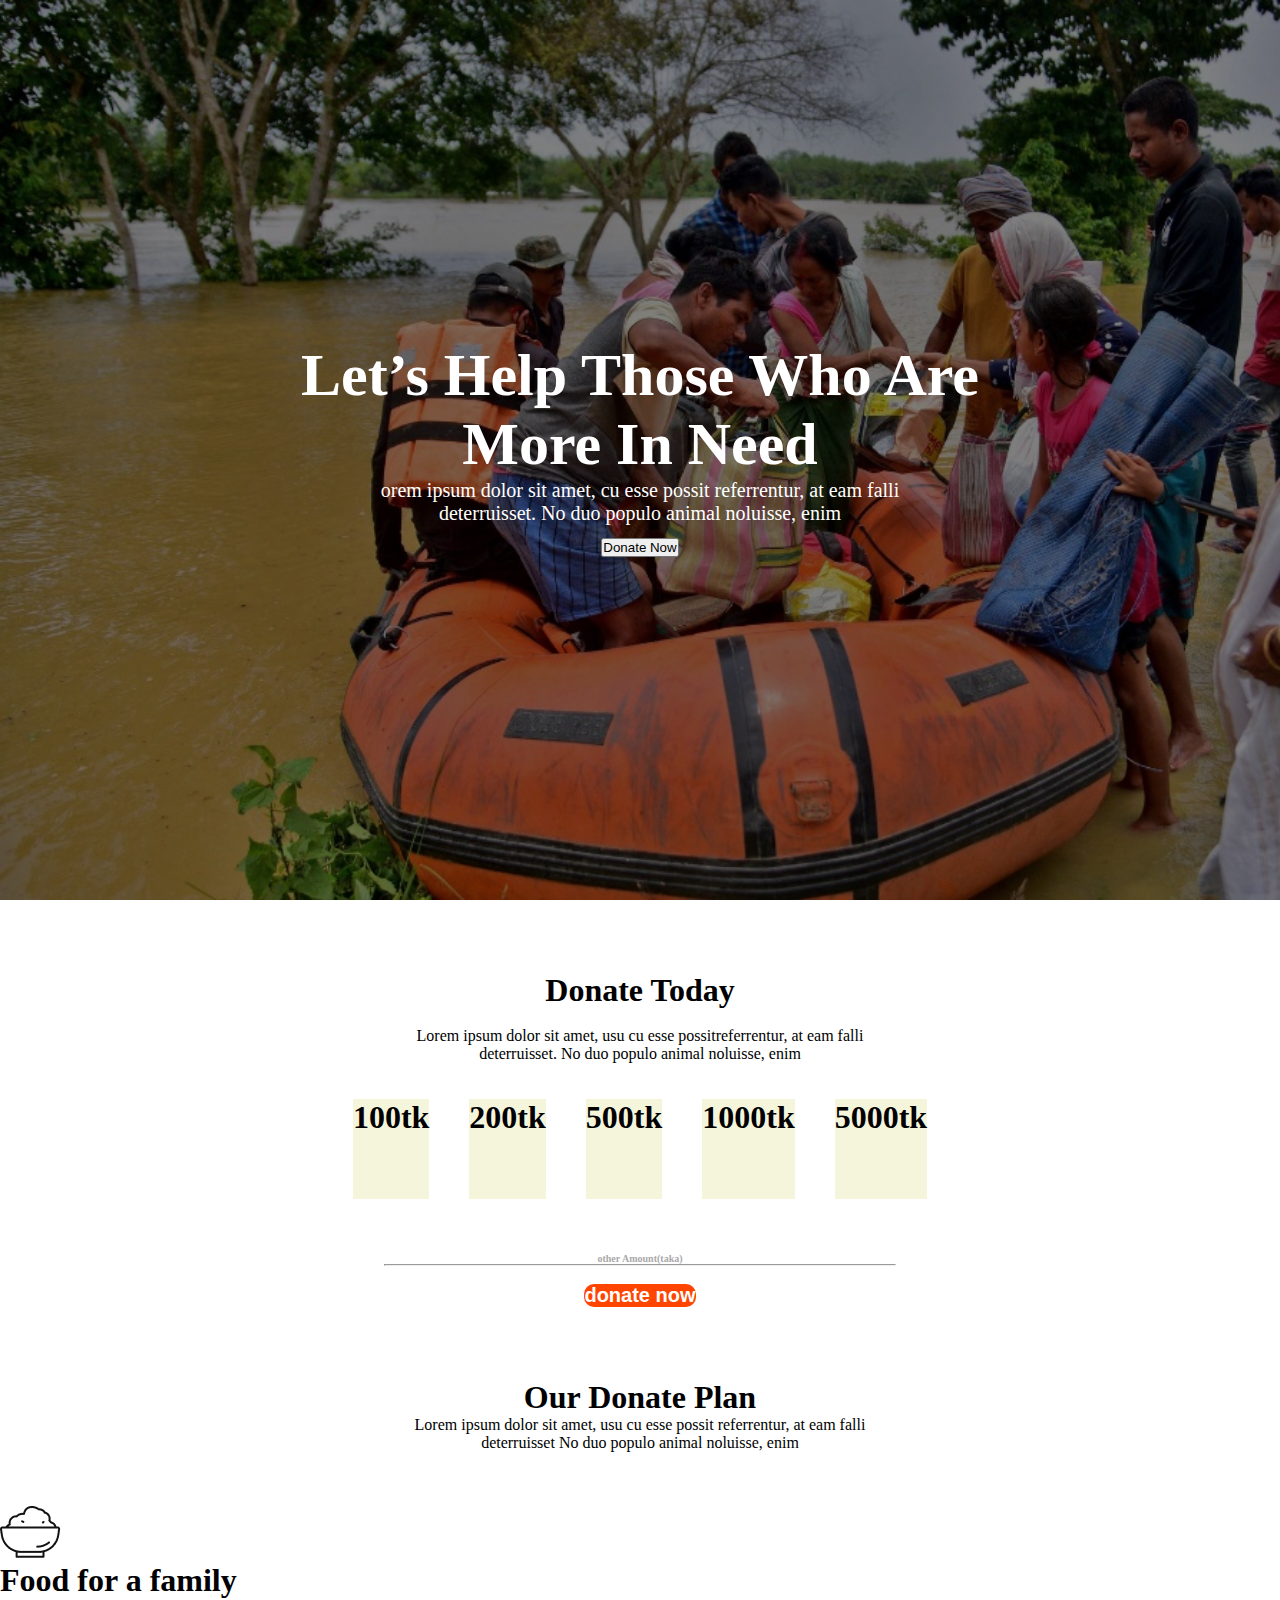
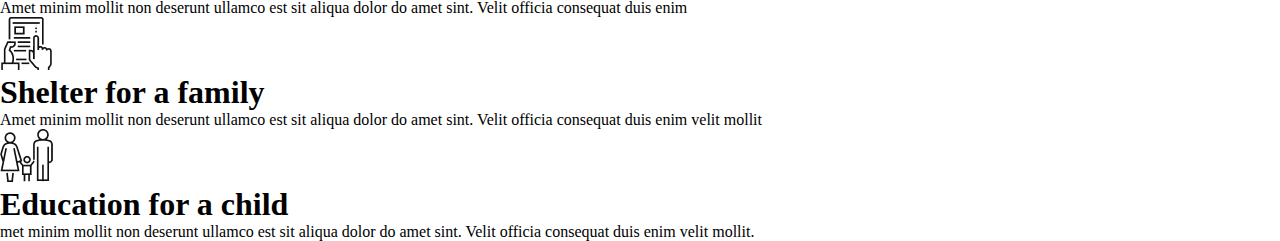
==== index.html @ cb662d3d "first commit" ====
<!DOCTYPE html>
<html lang="en">

<head>
    <meta charset="UTF-8">
    <meta http-equiv="X-UA-Compatible" content="IE=edge">
    <meta name="viewport" content="width=device-width, initial-scale=1.0">
    <title>Let’s Help Those Who Are
        More In Needt</title>
    <link rel="stylesheet" href="style.css">
</head>

<body>

    <section>
        <div class="banner-area">
            <div class="content-area">
                <div class="content">
                    <h1>Let’s Help Those Who Are<br>
                        More In Need</h1>
                    <p> orem ipsum dolor sit amet, cu esse possit referrentur, at eam falli<br>
                        deterruisset. No duo populo animal noluisse, enim </p>
                    <button class="btn">Donate Now</button>
                </div>
            </div>
        </div>
    </section>
    <br>

    <br>
    <br>
    <br>
    <div class="conter">
        <h1>Donate Today</h1> <br>
        <p>Lorem ipsum dolor sit amet, usu cu esse possitreferrentur, at eam falli<br>
            deterruisset. No duo populo animal noluisse, enim</p>
    </div>
    <br>
    <br>
    <section class="danate-area">

        <div class="donate-tk">
            <div>
                <h1>100tk</h1>
            </div>
            <div class="shakil">
                <h1>200tk</h1>
            </div>
            <div>
                <h1>500tk</h1>
            </div>

            <div>
                <h1>1000tk</h1>
            </div>
            <div>
                <h1>5000tk</h1>
            </div>
        </div>
        <br>
        <br>
        <br>
        <h1 id="other-amount">other Amount(taka)</h1>
        <hr> <br>
        <button class="button-style">donate now</button>





    </section>
    <br>
    <br>
    <br>
    <br>




    <div class="monsi">
        <h1>Our Donate Plan</h1>
        <p>Lorem ipsum dolor sit amet, usu cu esse possit referrentur, at eam falli<br>
            deterruisset No duo populo animal noluisse, enim</p>

    </div>
    <br>
    <br>
    <br>

    <section class="mama">

        <img src="images/food.png" alt="">
        <h1>Food for a family</h1>
        <p>Amet minim mollit non deserunt
            ullamco est sit aliqua dolor do amet
            sint. Velit officia consequat duis enim </p>


        </div>
        <div>



            <img src="images/Frame-1.png" alt="">

            <h1> Shelter for a family</h1>

            <p>Amet minim mollit non deserunt
                ullamco est sit aliqua dolor do amet
                sint. Velit officia consequat duis enim
                velit mollit</p>

        </div>
        <div>



            <img src="images/shelter.png" alt="">
        </div>


        <h1>Education for a child</h1>
        <p>met minim mollit non deserunt
            ullamco est sit aliqua dolor do amet
            sint. Velit officia consequat duis enim
            velit mollit.</p>









    </section>
</body>

</html>
---- style.css ----
* {
    padding: 0;
    margin: 0;
    box-sizing: border-box;

}

body {
    font-family: ;
}

.banner-area {
    width: 100%;
    height: 100vh;
    background-image: linear-gradient(rgba(0, 0, 0, 0.5), rgba(0, 0, 0, 0.5)), url(images/donation5.jpg);
    background-size: cover;

}

.content-area {
    height: 100%;
    display: flex;
    justify-content: center;
    align-items: center;
}

.content {
    text-align: center;
}

.content {
    font-size: 30px;
    color: white;
}

.content p {
    font-size: 20px;
    color: white;
}

.content.btn {
    border: none;
    outline: none;
    padding: 20px;
    margin-top: 100px;
    border-radius: 5px;
    color: orange;
    font-size: 20px;
    cursor: pointer;
    background: tomato;
    box: color orange;
}

.conter {
    text-align: center;
}

.danate-area {
    width: 40%;
    margin: 0 auto;
    text-align: center;

}

.donate-tk {
    display: flex;
    justify-content: center;

}

.shakil {
    background-color: coral;
}


.donate-tk div {
    height: 100px;

    width: 100px;
    margin: 0 20px;
    background-color: beige;
}

#other-amount {
    color: darkgrey;
    font-size: 10px;
}

.button-style {
    background-color: orangered;
    padding: 20px 30ox;
    border: none;
    border-radius: 10px;
    color: white;
    font-weight: 700;
    font-size: 20px;
}

.monsi {

    text-align: center;
}

.mama {}
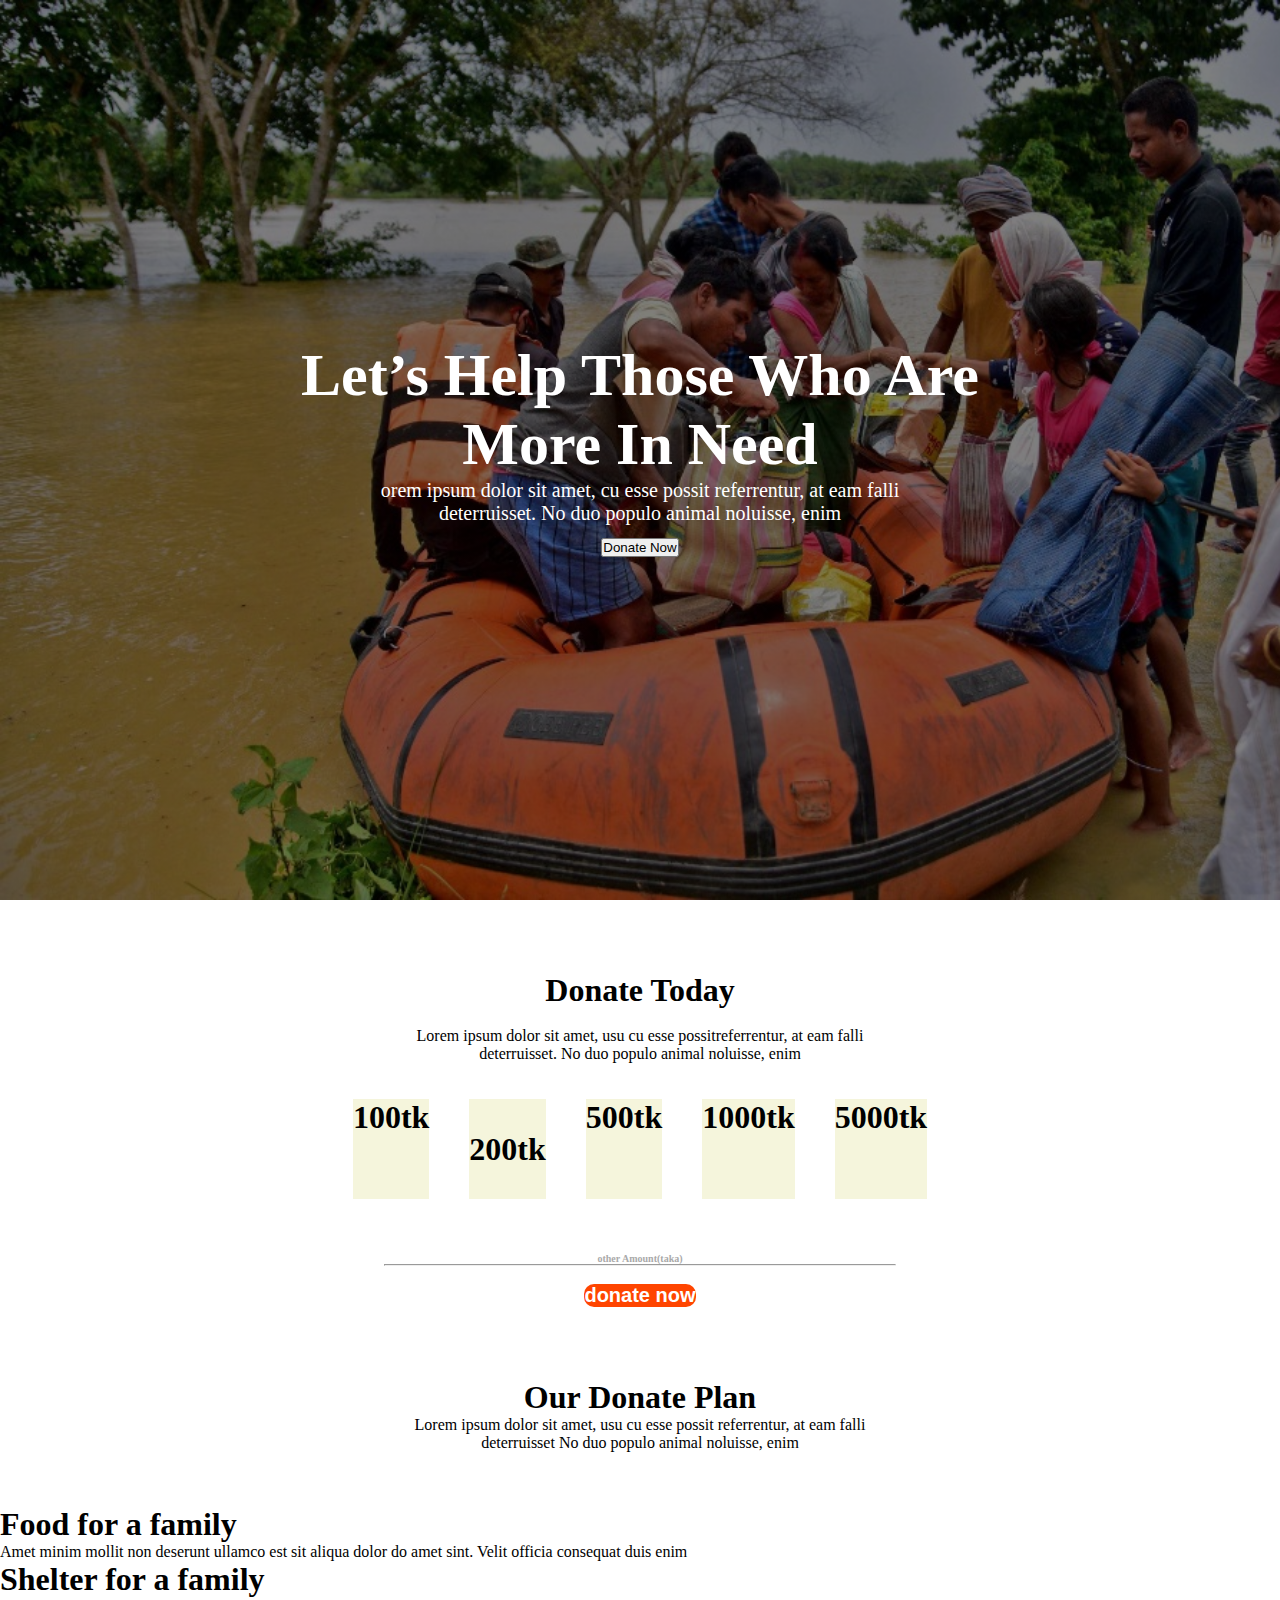
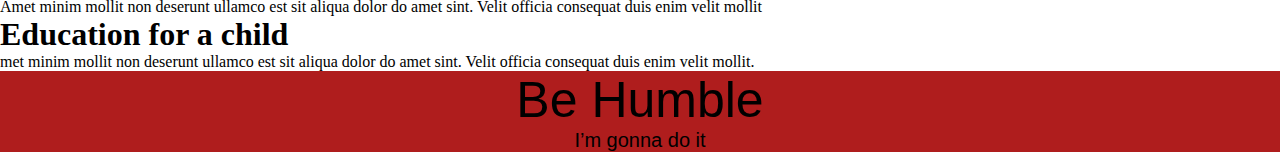
==== commit cabca8dd: "baba commit" ====
--- a/index.html
+++ b/index.html
@@ -87,46 +87,49 @@
     <br>
     <br>
 
-    <section class="mama">
+    <section class="experience-area">
 
-        <img src="images/food.png" alt="">
-        <h1>Food for a family</h1>
-        <p>Amet minim mollit non deserunt
-            ullamco est sit aliqua dolor do amet
-            sint. Velit officia consequat duis enim </p>
+        <div class="flexible-container">
 
 
-        </div>
-        <div>
+            <div class="shakil1">
+
+
+                <h1>Food for a family</h1>
+                <p>Amet minim mollit non deserunt
+                    ullamco est sit aliqua dolor do amet
+                    sint. Velit officia consequat duis enim </p>
+
+
+            </div>
+            <div class="shakil2">
 
 
 
-            <img src="images/Frame-1.png" alt="">
 
-            <h1> Shelter for a family</h1>
 
-            <p>Amet minim mollit non deserunt
-                ullamco est sit aliqua dolor do amet
-                sint. Velit officia consequat duis enim
-                velit mollit</p>
+                <h1> Shelter for a family</h1>
 
-        </div>
-        <div>
+                <p>Amet minim mollit non deserunt
+                    ullamco est sit aliqua dolor do amet
+                    sint. Velit officia consequat duis enim
+                    velit mollit</p>
+
+            </div>
+            <div class="shakil3">
 
 
 
-            <img src="images/shelter.png" alt="">
-        </div>
 
 
-        <h1>Education for a child</h1>
-        <p>met minim mollit non deserunt
-            ullamco est sit aliqua dolor do amet
-            sint. Velit officia consequat duis enim
-            velit mollit.</p>
+                <h1>Education for a child</h1>
+                <p>met minim mollit non deserunt
+                    ullamco est sit aliqua dolor do amet
+                    sint. Velit officia consequat duis enim
+                    velit mollit.</p>
+            </div>
 
-
-
+        </div>
 
 
 
@@ -135,5 +138,12 @@
 
     </section>
 </body>
+<div class="baba">
+    <footer>
+        <p>Be Humble</p>
+
+        <p class="koka">I’m gonna do it</p>
+    </footer>
+</div>
 
 </html>--- a/style.css
+++ b/style.css
@@ -101,4 +101,35 @@
     text-align: center;
 }
 
-.mama {}+.shakil {
+    background-image: url(images/food.png);
+    background: fixed;
+
+    height: 100%;
+    display: flex;
+    justify-content: center;
+    align-items: center;
+}
+
+.mshi {
+    font-size: 50px;
+    font: color red justify-content: center;
+    text-align: center;
+}
+
+.baba {
+
+
+    text-align: center;
+    font-size: 50px;
+
+    background-color: rgb(175, 29, 29);
+    background-size: 20px 100px;
+    font-family: 'Segoe UI', Tahoma, Geneva, Verdana, sans-serif;
+
+}
+
+.koka {
+    font-size: 20px;
+
+}